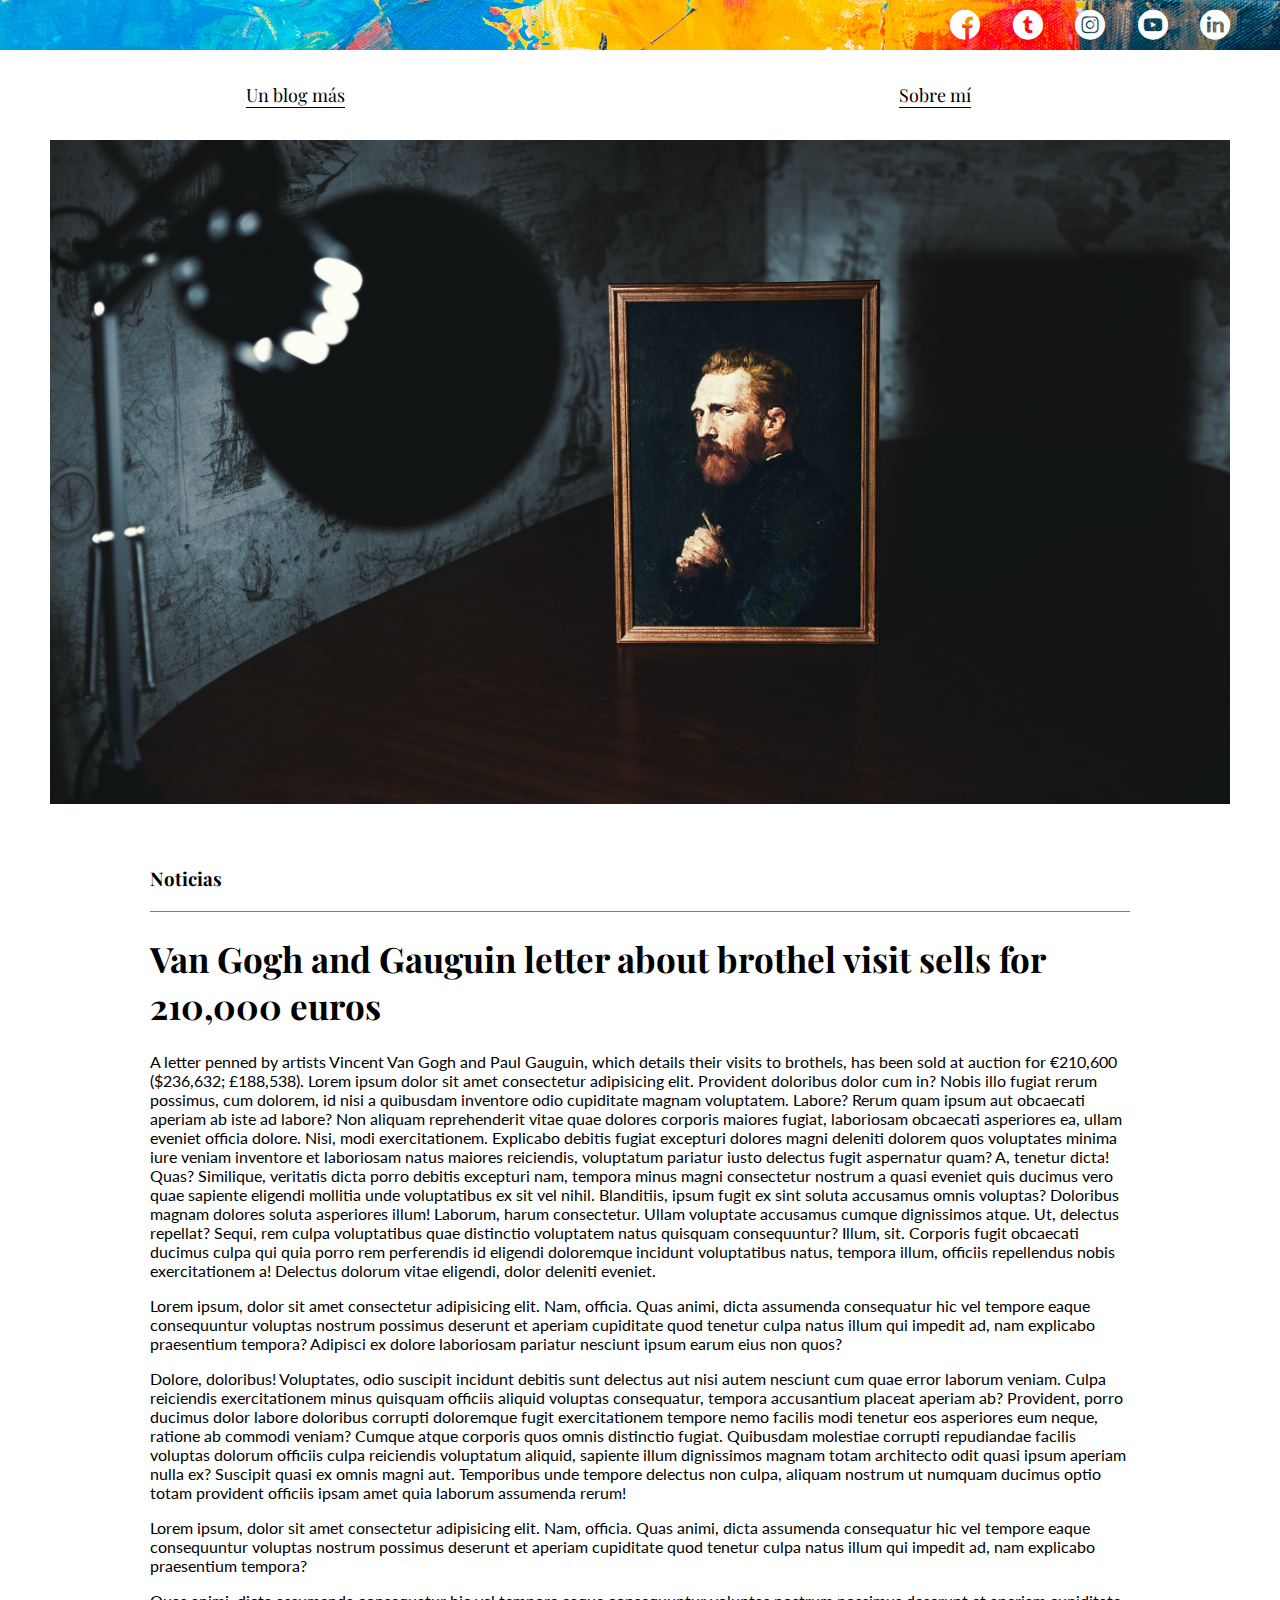
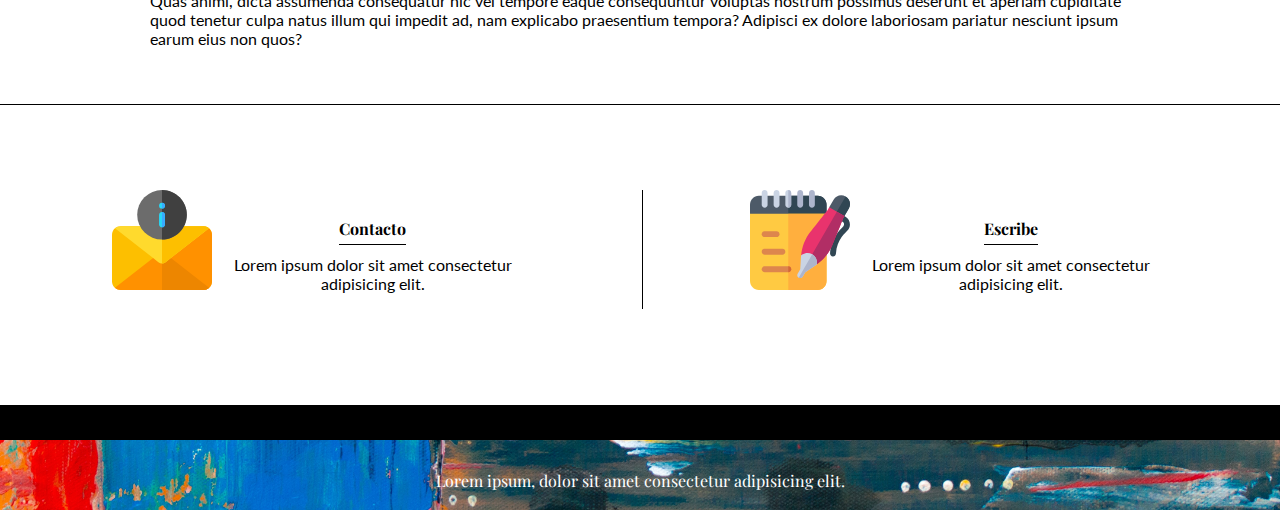
==== blog.html @ 2f68087a "blogpost page completed" ====
<!DOCTYPE html>
<html lang="en">
  <head>
    <meta charset="UTF-8" />
    <meta name="viewport" content="width=device-width, initial-scale=1.0" />
    <title>Mi Blog</title>
    <link rel="stylesheet" href="./css/main.css" />
    <link rel="stylesheet" href="./css/font/flaticon.css" />
  </head>

  <body>
    <header>
      <section class="header-icons-container">
        <div class="icons">
          <a href="/"><span class="flaticon-001-facebook"></span></a>
          <a href="https://twitter.com/dnalcudia"
            ><span class="flaticon-002-twitter"></span
          ></a>
          <a href="https://www.instagram.com/dnalcudia/"
            ><span class="flaticon-011-instagram"></span
          ></a>
          <a
            href="https://www.youtube.com/channel/UCWm3E-gEK7YLly2gTKnRecg?view_as=subscriber"
            ><span class="flaticon-008-youtube"></span
          ></a>
          <a href="https://www.linkedin.com/in/daniel-alcudia/"
            ><span class="flaticon-010-linkedin"></span
          ></a>
        </div>
      </section>
      <nav>
        <section class="profile-link">
          <a href="/index.html">
            Un blog más
          </a>
        </section>
        <section class="profile-link">
          <a href="/">Sobre mí</a>
        </section>
      </nav>
    </header>
    <main>
      <section class="blog-post-img-container">
        <img src="assets/img/post.jpg" alt="" />
      </section>
      <section class="blog-post-main-container">
        <div class="grid-container">
          <h3>Noticias</h3>
          <article>
            <h1>
              Van Gogh and Gauguin letter about brothel visit sells for 210,000
              euros
            </h1>
            <p>
              A letter penned by artists Vincent Van Gogh and Paul Gauguin,
              which details their visits to brothels, has been sold at auction
              for €210,600 ($236,632; £188,538). Lorem ipsum dolor sit amet
              consectetur adipisicing elit. Provident doloribus dolor cum in?
              Nobis illo fugiat rerum possimus, cum dolorem, id nisi a quibusdam
              inventore odio cupiditate magnam voluptatem. Labore? Rerum quam
              ipsum aut obcaecati aperiam ab iste ad labore? Non aliquam
              reprehenderit vitae quae dolores corporis maiores fugiat,
              laboriosam obcaecati asperiores ea, ullam eveniet officia dolore.
              Nisi, modi exercitationem. Explicabo debitis fugiat excepturi
              dolores magni deleniti dolorem quos voluptates minima iure veniam
              inventore et laboriosam natus maiores reiciendis, voluptatum
              pariatur iusto delectus fugit aspernatur quam? A, tenetur dicta!
              Quas? Similique, veritatis dicta porro debitis excepturi nam,
              tempora minus magni consectetur nostrum a quasi eveniet quis
              ducimus vero quae sapiente eligendi mollitia unde voluptatibus ex
              sit vel nihil. Blanditiis, ipsum fugit ex sint soluta accusamus
              omnis voluptas? Doloribus magnam dolores soluta asperiores illum!
              Laborum, harum consectetur. Ullam voluptate accusamus cumque
              dignissimos atque. Ut, delectus repellat? Sequi, rem culpa
              voluptatibus quae distinctio voluptatem natus quisquam
              consequuntur? Illum, sit. Corporis fugit obcaecati ducimus culpa
              qui quia porro rem perferendis id eligendi doloremque incidunt
              voluptatibus natus, tempora illum, officiis repellendus nobis
              exercitationem a! Delectus dolorum vitae eligendi, dolor deleniti
              eveniet.
            </p>
            <p>
              Lorem ipsum, dolor sit amet consectetur adipisicing elit. Nam,
              officia. Quas animi, dicta assumenda consequatur hic vel tempore
              eaque consequuntur voluptas nostrum possimus deserunt et aperiam
              cupiditate quod tenetur culpa natus illum qui impedit ad, nam
              explicabo praesentium tempora? Adipisci ex dolore laboriosam
              pariatur nesciunt ipsum earum eius non quos?
            </p>
            <p>
              Dolore, doloribus! Voluptates, odio suscipit incidunt debitis sunt
              delectus aut nisi autem nesciunt cum quae error laborum veniam.
              Culpa reiciendis exercitationem minus quisquam officiis aliquid
              voluptas consequatur, tempora accusantium placeat aperiam ab?
              Provident, porro ducimus dolor labore doloribus corrupti
              doloremque fugit exercitationem tempore nemo facilis modi tenetur
              eos asperiores eum neque, ratione ab commodi veniam? Cumque atque
              corporis quos omnis distinctio fugiat. Quibusdam molestiae
              corrupti repudiandae facilis voluptas dolorum officiis culpa
              reiciendis voluptatum aliquid, sapiente illum dignissimos magnam
              totam architecto odit quasi ipsum aperiam nulla ex? Suscipit quasi
              ex omnis magni aut. Temporibus unde tempore delectus non culpa,
              aliquam nostrum ut numquam ducimus optio totam provident officiis
              ipsam amet quia laborum assumenda rerum!
            </p>
            <p>
              Lorem ipsum, dolor sit amet consectetur adipisicing elit. Nam,
              officia. Quas animi, dicta assumenda consequatur hic vel tempore
              eaque consequuntur voluptas nostrum possimus deserunt et aperiam
              cupiditate quod tenetur culpa natus illum qui impedit ad, nam
              explicabo praesentium tempora?
            </p>
            <p>
              Quas animi, dicta assumenda consequatur hic vel tempore eaque
              consequuntur voluptas nostrum possimus deserunt et aperiam
              cupiditate quod tenetur culpa natus illum qui impedit ad, nam
              explicabo praesentium tempora? Adipisci ex dolore laboriosam
              pariatur nesciunt ipsum earum eius non quos?
            </p>
          </article>
        </div>
      </section>
      <section class="contact-main-container">
        <div class="contact-left">
          <img src="assets/icons/contact.svg" alt="" />
          <div>
            <a href="">Contacto</a>
            <p>Lorem ipsum dolor sit amet consectetur adipisicing elit.</p>
          </div>
        </div>
        <div class="contact-right">
          <img src="assets/icons/notepad.svg" alt="" />
          <div>
            <a href="">Escribe</a>
            <p>
              Lorem ipsum dolor sit amet consectetur adipisicing elit.
            </p>
          </div>
        </div>
      </section>
    </main>
    <footer>
      <p>
        Lorem ipsum, dolor sit amet consectetur adipisicing elit.
      </p>
    </footer>
  </body>
</html>
---- css/main.css ----
@import url('https://fonts.googleapis.com/css2?family=Playfair+Display:wght@400;500&family=Roboto:wght@400;500&display=swap');
@import url('https://fonts.googleapis.com/css2?family=Lato&display=swap');

body {
  margin: 0;
  padding: 0;
  font-family: 'Lato', sans-serif;
}

.home-body {
  position: fixed;
  top: 0;
  left: 0;
  right: 0;
  bottom: 0;
}

.grid-container {
  max-width: 980px;
  margin: auto;
}

a {
  text-decoration: none;
  display: inline;
  color: black;
}

header {
  width: 100%;
  height: 140px;
  display: grid;
  grid-template-rows: 1fr 1fr;
}

header .header-icons-container {
  width: 100%;
  height: 50px;
  display: grid;
  background-image: url(../assets/img/steve-johnson-Xx_d26R37E4-unsplash.jpg);
  background-size: cover;
}

header .header-icons-container .icons {
  width: 300px;
  height: auto;
  display: flex;
  justify-items: flex-end;
  align-items: center;
  justify-content: space-between;
  justify-self: end;
  margin-right: 50px;
}

header .icons span::before {
  color: white;
  font-size: 30px;
}

nav {
  display: grid;
  grid-template-columns: 1fr 1fr;
  height: 90px;
  background-color: white;
  font-family: 'Playfair Display', serif;
}

nav .nav-logo-container {
  margin-left: 50px;
}

nav .nav-logo-container img {
  height: 90px;
  margin-top: 10px;
}

nav .profile-link {
  display: flex;
  align-items: center;
  justify-content: center;
  margin-right: 50px;
  font-size: large;
}

nav .profile-link a {
  color: black;
  border-bottom: 1px solid black;
}

.home-main {
  height: 100%;
  background-image: url(../assets/img/steve-johnson-Xx_d26R37E4-unsplash.jpg);
  background-size: cover;
  background-position: center;
  display: grid;
  grid-template-columns: 1fr 4fr 1fr;
}

.home-main section {
  background-color: white;
  display: grid;
  grid-column: 2;
  justify-content: center;
  height: 250px;
  margin-top: 105px;
}

.home-main-title {
  font-size: 80px;
  letter-spacing: 5px;
  font-family: 'Playfair Display', serif;
  margin-top: 10px;
  margin-bottom: 0;
  text-decoration: underline;
}

.home-main-button {
  width: 75px;
  height: 20px;
  border: 1px solid black;
  padding: 10px 15px;
  font-size: 12px;
  background-color: white;
  color: black;
  border: 1px solid black;
  display: flex;
  align-items: center;
  justify-content: center;
  font-family: 'Lato', sans-serif;
}

.home-main-button:hover {
  background-color: black;
  color: white;
}

.blogs-main {
  display: grid;
  font-family: 'Lato', sans-serif;
}

.blogs-news-container {
  background-image: url(../assets/img/hero.jpg);
  background-size: cover;
  background-position: left;
  padding: 0 50px 40px;
}

.blogs-main-new {
  display: grid;
  grid-template-columns: 2fr 1fr;
  grid-template-rows: 2fr;
}

.blogs-main-new h1 {
  font-family: 'Playfair Display', serif;
}

.blogs-news-img-container {
  grid-column: 1;
}

.blogs-news-img-container img {
  width: 90%;
}

.blogs-new-info-container {
  grid-column: 2;
}

.blogs-news-info-container h2 {
  font-family: 'Playfair Display', serif;
  margin-top: 10px;
}

.blogs-new-info-container p {
  margin-bottom: 35px;
}

.blogs-posts-container {
  padding: 0 50px 40px;
}

.blogs-posts-container h2 {
  font-family: 'Playfair Display', serif;
  margin-top: 50px;
  border-bottom: 1px solid black;
  padding-bottom: 10px;
  text-align: center;
}

.blogs-button {
  border: 1px solid black;
  padding: 10px 15px;
  font-size: 12px;
}

.blogs-button:hover {
  background-color: black;
  color: white;
}

.blogs-posts-container .post-container {
  margin-top: 20px;
  display: inline-block;
  padding-left: 10px;
  max-width: 30%;
  margin-bottom: 50px;
}

.blogs-posts-container .post-container #post-title {
  font-family: 'Playfair Display', serif;
  font-weight: bold;
}

.blogs-posts-container .post-container p {
  margin-bottom: 30px;
}

.blogs-posts-container .post-container img {
  width: 100%;
}

footer {
  width: 100%;
  height: 70px;
  background-image: url(../assets/img/steve-johnson-Xx_d26R37E4-unsplash.jpg);
  background-size: cover;
  background-position: bottom;
  border-top: 35px solid black;
  text-align: center;
}

footer p {
  font-family: 'Playfair Display', serif;
  color: white;
  margin-top: 30px;
}

.blog-post-img-container {
  padding: 0 50px 40px;
}

.blog-post-img-container img {
  width: 100%;
}

.blog-post-main-container {
  padding: 0 50px 40px;
}

.blog-post-main-container h3 {
  font-family: 'Playfair Display', serif;
  border-bottom: 1px solid gray;
  padding-bottom: 20px;
}

.blog-post-main-container article h1 {
  font-size: 35px;
  font-family: 'Playfair Display', serif;
}

.contact-main-container {
  width: 100%;
  min-height: 250px;
  text-align: center;
  padding-bottom: 50px;
  border-top: 1px solid black;
}

.contact-main-container div {
  display: inline-block;
  width: 49.5%;
  height: 100%;
}

.contact-main-container div a {
  border-bottom: 1px solid black;
  font-family: 'Playfair Display', serif;
  font-weight: bold;
  padding-bottom: 5px;
}

.contact-main-container .contact-left,
.contact-right {
  text-align: center;
  margin-top: 85px;
}

.contact-main-container .contact-right {
  border-left: 1px solid black;
}

.contact-main-container img {
  width: 100px;
}
---- css/font/flaticon.css ----
/*
  	Flaticon icon font: Flaticon
  	Creation date: 20/12/2018 09:27
  	*/

@font-face {
  font-family: "Flaticon";
  src: url("./Flaticon.eot");
  src: url("./Flaticon.eot?#iefix") format("embedded-opentype"),
       url("./Flaticon.woff") format("woff"),
       url("./Flaticon.ttf") format("truetype"),
       url("./Flaticon.svg#Flaticon") format("svg");
  font-weight: normal;
  font-style: normal;
}

@media screen and (-webkit-min-device-pixel-ratio:0) {
  @font-face {
    font-family: "Flaticon";
    src: url("./Flaticon.svg#Flaticon") format("svg");
  }
}

[class^="flaticon-"]:before, [class*=" flaticon-"]:before,
[class^="flaticon-"]:after, [class*=" flaticon-"]:after {   
  font-family: Flaticon;
        font-size: 20px;
font-style: normal;
margin-left: 20px;
}

.flaticon-001-facebook:before { content: "\f100"; }
.flaticon-002-twitter:before { content: "\f101"; }
.flaticon-003-whatsapp:before { content: "\f102"; }
.flaticon-004-groupme:before { content: "\f103"; }
.flaticon-005-kik:before { content: "\f104"; }
.flaticon-006-skype:before { content: "\f105"; }
.flaticon-007-periscope:before { content: "\f106"; }
.flaticon-008-youtube:before { content: "\f107"; }
.flaticon-009-itunes:before { content: "\f108"; }
.flaticon-010-linkedin:before { content: "\f109"; }
.flaticon-011-instagram:before { content: "\f10a"; }
.flaticon-012-messenger:before { content: "\f10b"; }
.flaticon-013-twitter-1:before { content: "\f10c"; }
.flaticon-014-snapchat:before { content: "\f10d"; }
.flaticon-015-reddit:before { content: "\f10e"; }
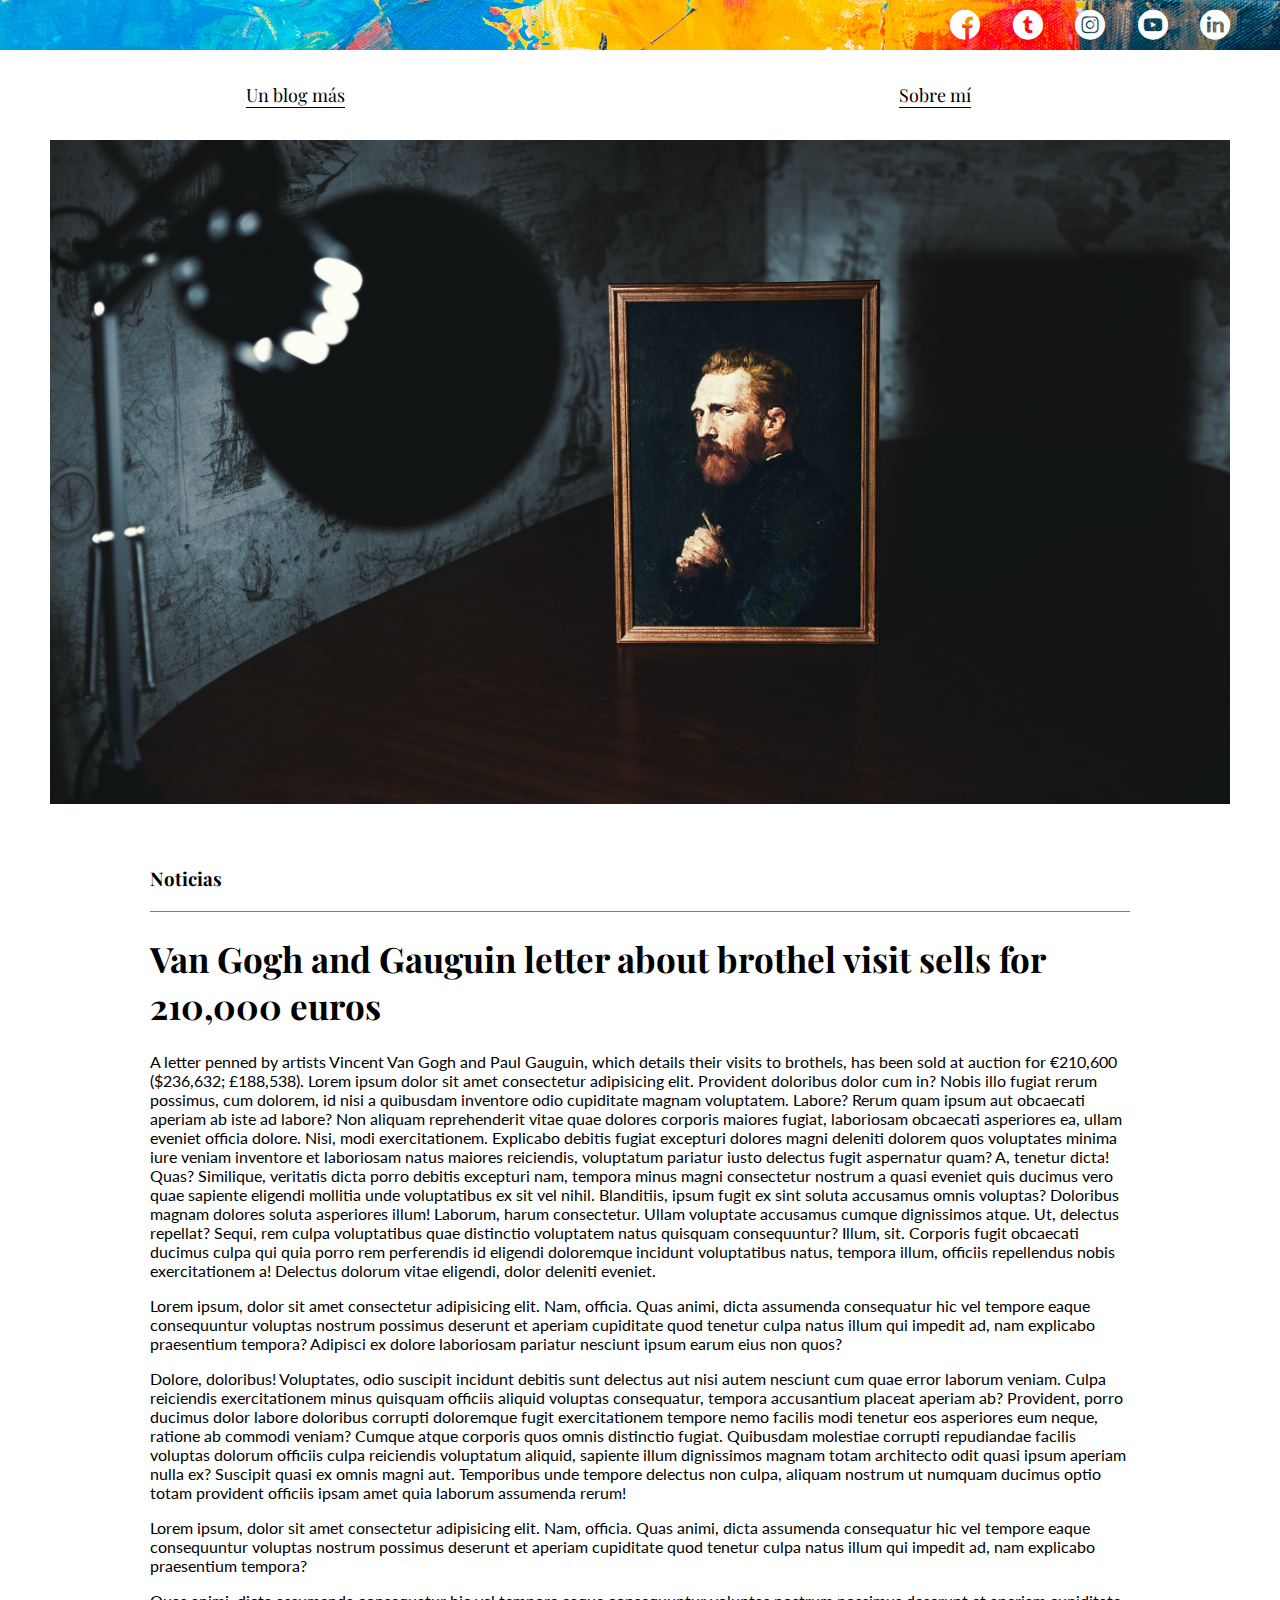
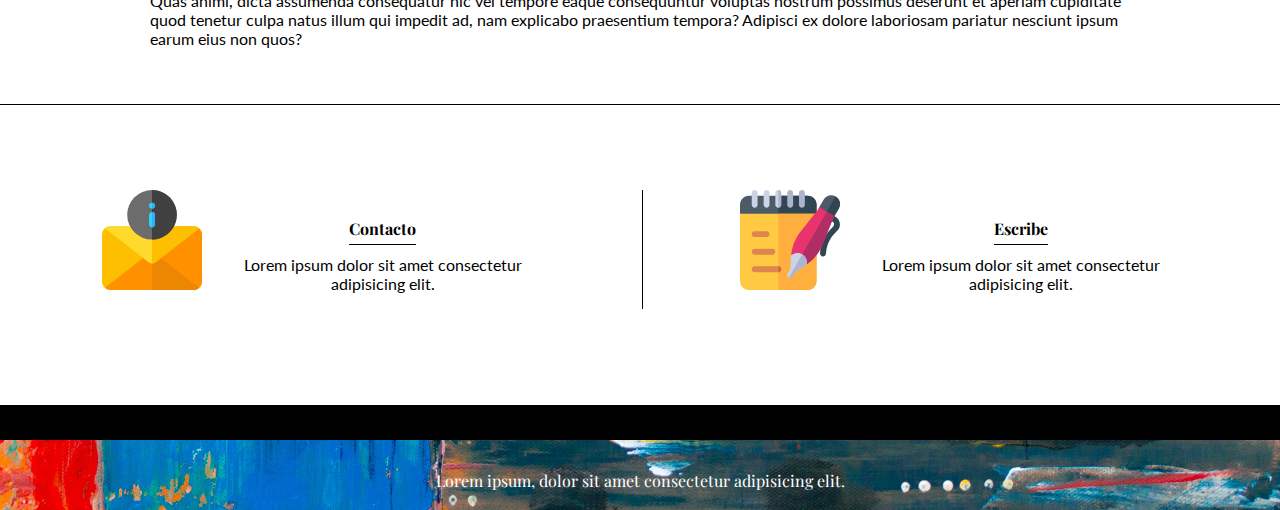
==== commit 4a2c2e7e: "dummy blog done (only lorem)" ====
--- a/blog.html
+++ b/blog.html
@@ -5,6 +5,7 @@
     <meta name="viewport" content="width=device-width, initial-scale=1.0" />
     <title>Mi Blog</title>
     <link rel="stylesheet" href="./css/main.css" />
+    <link rel="stylesheet" href="./css/media-queries.css" />
     <link rel="stylesheet" href="./css/font/flaticon.css" />
   </head>
 
@@ -35,7 +36,7 @@
           </a>
         </section>
         <section class="profile-link">
-          <a href="/">Sobre mí</a>
+          <a href="/perfil.html">Sobre mí</a>
         </section>
       </nav>
     </header>
--- a/css/main.css
+++ b/css/main.css
@@ -184,7 +184,7 @@
 .blogs-posts-container h2 {
   font-family: 'Playfair Display', serif;
   margin-top: 50px;
-  border-bottom: 1px solid black;
+  border-bottom: 1px solid gray;
   padding-bottom: 10px;
   text-align: center;
 }
@@ -293,4 +293,60 @@
 
 .contact-main-container img {
   width: 100px;
-}
+  margin-right: 20px;
+}
+
+.profile-main-container {
+  padding: 70px 40px;
+  margin-bottom: 50px;
+  background-image: url(../assets/img/hero-me.jpg);
+  background-size: cover;
+  background-position: left;
+}
+
+.profile-main-container img {
+  width: 430px;
+  margin-right: 35px;
+  border-right: 5px solid white;
+  border-top: 5px solid white;
+}
+
+.profile-main-container .profile-container {
+  display: flex;
+  color: white;
+}
+
+.profile-main-container .profile-container h2 {
+  font-size: 38px;
+  font-family: 'Playfair Display', serif;
+  letter-spacing: 1px;
+}
+
+.profile-main-container .profile-container p {
+  font-size: 20px;
+  letter-spacing: 1px;
+}
+
+.profile-main-projects {
+  padding: 0 50px 40px;
+}
+
+.profile-main-projects h3 {
+  font-family: 'Playfair Display', serif;
+  border-bottom: 1px solid gray;
+  padding-bottom: 20px;
+  text-align: center;
+}
+
+.projects-main-container {
+  display: grid;
+  grid-template-columns: 1fr 1fr 1fr;
+}
+
+.project-container {
+  padding: 0 5px;
+}
+
+.project-container h4 {
+  font-family: 'Playfair Display', serif;
+}
--- a/css/media-queries.css
+++ b/css/media-queries.css
@@ -0,0 +1,83 @@
+@media (max-width: 1160px) {
+  .home-main section {
+    padding-left: 20px;
+    height: 330px;
+    margin-top: 105px;
+  }
+}
+
+@media (max-width: 900px) {
+  .blogs-posts-container .post-container {
+    max-width: 45%;
+  }
+}
+
+@media (max-width: 845px) {
+  nav .profile-link {
+    margin-right: 0px;
+  }
+
+  .blogs-main-new {
+    grid-template-columns: 1fr;
+    grid-template-rows: 3fr;
+  }
+
+  .blogs-news-img-container {
+    grid-row: 2;
+  }
+
+  .blogs-news-img-container img {
+    width: 100%;
+  }
+
+  .blogs-news-info-container {
+    grid-column: 1;
+    grid-row: 3;
+  }
+
+  .projects-main-container {
+    grid-template-columns: 1fr 1fr;
+    grid-template-rows: 2fr;
+  }
+
+  .profile-main-container .profile-container {
+    display: block;
+  }
+}
+
+@media (max-width: 669px) {
+  .home-main section {
+    padding-left: 0px;
+    height: 430px;
+  }
+}
+
+@media (max-width: 650px) {
+  .blogs-posts-container .post-container {
+    max-width: 95%;
+  }
+
+  .projects-main-container {
+    grid-template-columns: 1fr;
+    grid-template-rows: 3fr;
+  }
+
+  .profile-main-container img {
+    width: 100%;
+    border-right: 5px solid white;
+    border-top: 5px solid white;
+  }
+
+  .contact-main-container .contact-right {
+    border: 0;
+  }
+
+  .contact-main-container img {
+    width: 100px;
+    margin: 0;
+  }
+
+  footer p {
+    margin-top: 15px;
+  }
+}
